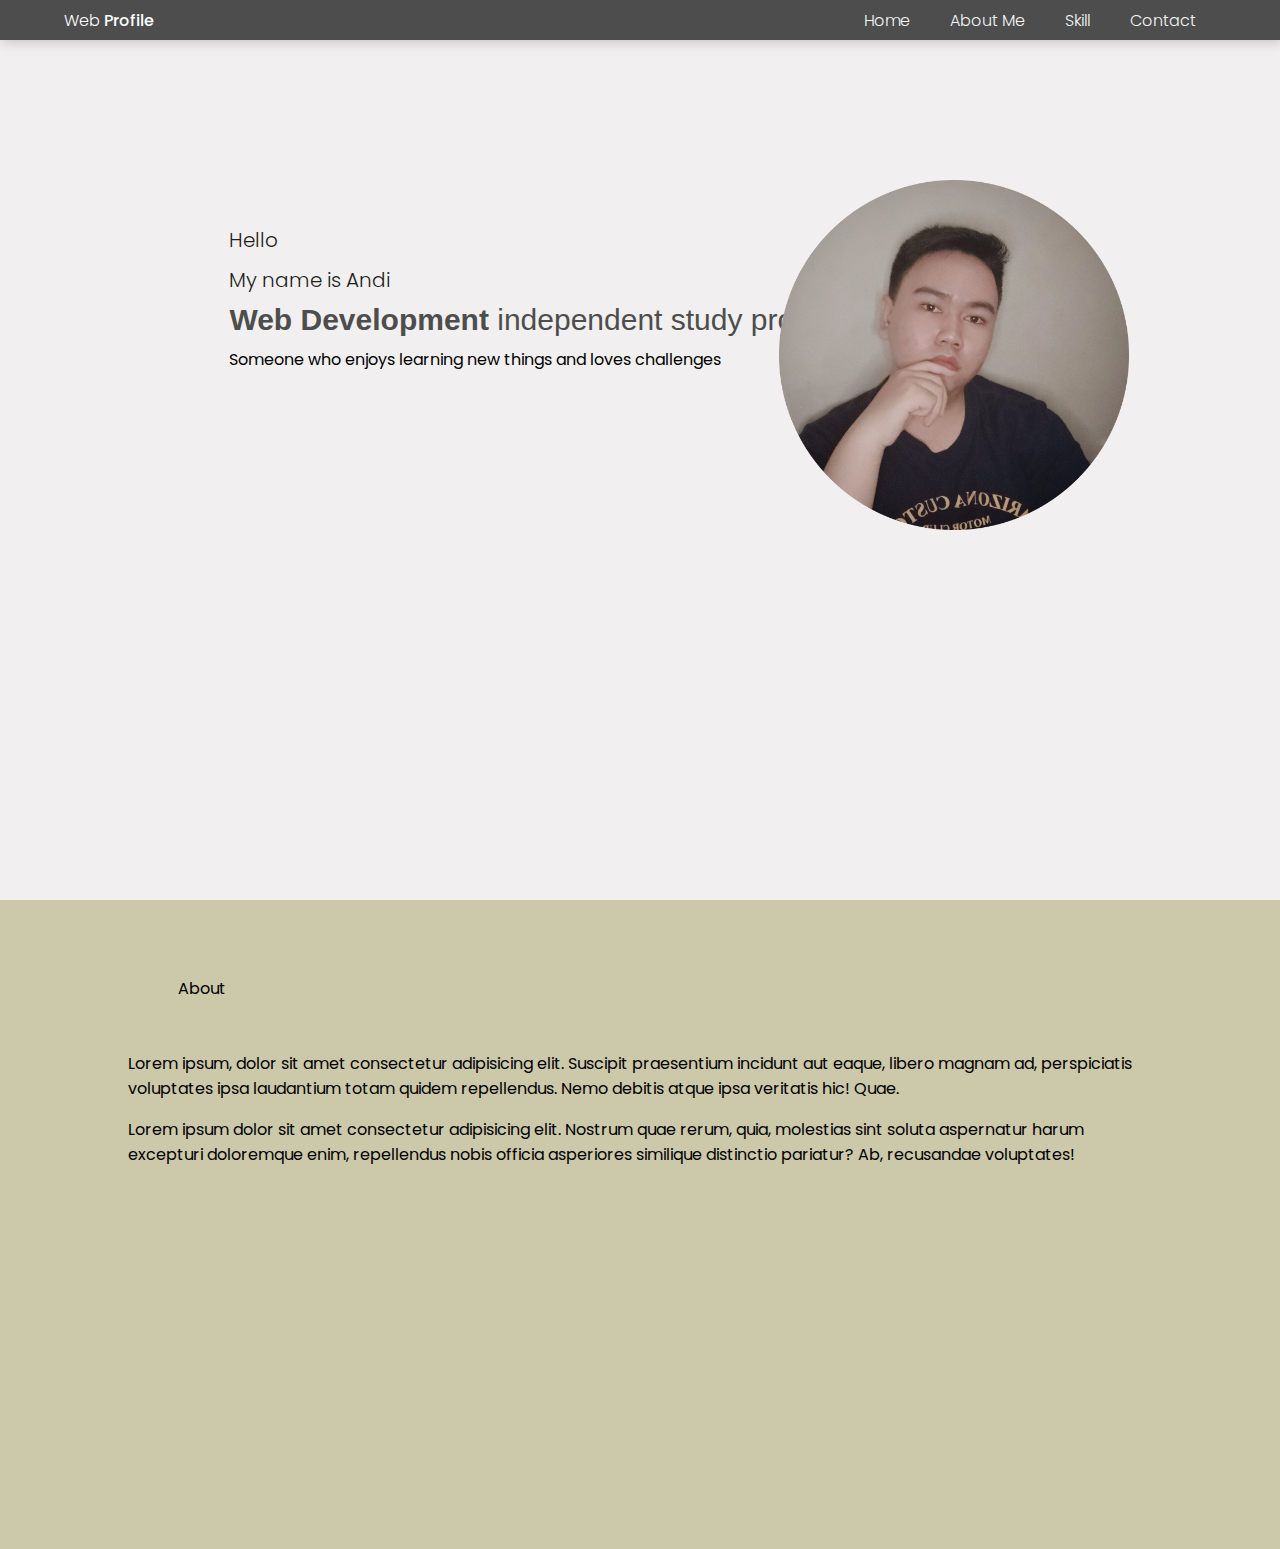
==== index.html @ de0f4f94 "first commit" ====
<!DOCTYPE html>
<html lang="en">
  <head>
    <meta charset="UTF-8" />
    <meta name="viewport" content="width=device-width, initial-scale=1.0" />
    <title>MyProfile</title>
    <link rel="stylesheet" href="style.css" />
    <link rel="preconnect" href="https://fonts.googleapis.com" />
    <link rel="preconnect" href="https://fonts.gstatic.com" crossorigin />
    <link href="https://fonts.googleapis.com/css2?family=Lato:ital,wght@0,300;0,400;0,700;1,400;1,700&family=Poppins:wght@200;300;400;500;600&display=swap" rel="stylesheet" />
  </head>
  <body>
    <section id="home">
      <div class="navbar">
        <nav>
          <a href="index.html" class="logo">Web <span>Profile</span></a>
          <ul>
            <li><a href="">Home</a></li>
            <li><a href="">About Me</a></li>
            <li><a href="">Skill</a></li>
            <li><a href="">Contact</a></li>
          </ul>
        </nav>
      </div>

      <div class="home">
        <p>Hello</p>
        <p>My name is Andi</p>
        <p><span>Web Development</span> independent study program</p>
        <p>Someone who enjoys learning new things and loves challenges</p>
      </div>
      <img class="picture" src="Asset/Iam-modified.png" alt="Gambar" />
    </section>

    <section id="about">
      <div class="about">
        <div class="about-desc">
          <p>About</p>
        </div>
        <div class="row">
          <div class="column">
            <p>Lorem ipsum, dolor sit amet consectetur adipisicing elit. Suscipit praesentium incidunt aut eaque, libero magnam ad, perspiciatis voluptates ipsa laudantium totam quidem repellendus. Nemo debitis atque ipsa veritatis hic! Quae.</p>
          </div>
          <div class="column">
            <p>Lorem ipsum dolor sit amet consectetur adipisicing elit. Nostrum quae rerum, quia, molestias sint soluta aspernatur harum excepturi doloremque enim, repellendus nobis officia asperiores similique distinctio pariatur? Ab, recusandae voluptates!</p>
          </div>
        </div>
      </div>
    </section>
</html>
---- style.css ----
body {
  font-family: "Poppins", sans-serif;
  margin: 0px;
  padding: 0px;
  background-color: #f1efef;
}

ul {
  list-style: none;
}

a {
  text-decoration: none;
}

nav {
  display: flex;
  justify-content: space-between;
  align-items: center;
  height: 40px;
  background: #4d4d4d;
  box-shadow: 2px 2px 12px rgba(0, 0, 0, 0.2);
  padding: 0px 5%;
}

nav ul {
  display: flex;
}

nav ul li a {
  margin: 20px;
  color: whitesmoke;
  font-size: 16px;
  font-weight: 300;
}

nav ul li a:hover {
  background-color: whitesmoke;
  color: #191717;
  border-radius: 5px;
}

.logo {
  color: white;
  font-size: 16px;
  font-weight: 300;
}

.logo span {
  font-weight: 500;
}

#home {
  width: 100%;
  height: 100vh;
  position: relative;
}

.home p {
  line-height: 0px;
  margin: 40px 0px 25px;
}

.home p span {
  font-weight: bold;
}

.home p:nth-child(1) {
  font-weight: 300;
  color: #1d1d1d;
  font-size: 20px;
}
.home p:nth-child(2) {
  font-weight: 300;
  color: #1d1d1d;
  font-size: 20px;
}
.home p:nth-child(3) {
  font-family: sans-serif;
  font-weight: 500;
  color: #4d4d4d;
  font-size: 30px;
}

.home {
  margin-top: 150px;
  margin-right: 500px;
  position: relative;
  left: 10%;
  right: 10%;
  transform: translate(13%, 42%);
}

.picture {
  width: 350px;
  height: auto;
  position: absolute;
  left: 80%;
  top: 20%;
  transform: translateX(-70%);
}

.about {
  height: 55vh;
  background-color: #ccc8aa;
  padding: 2% 10% 10%;
}

.about-desc {
  margin: 50px 50px;
}

.about-desc p:nth-child(1) {
}
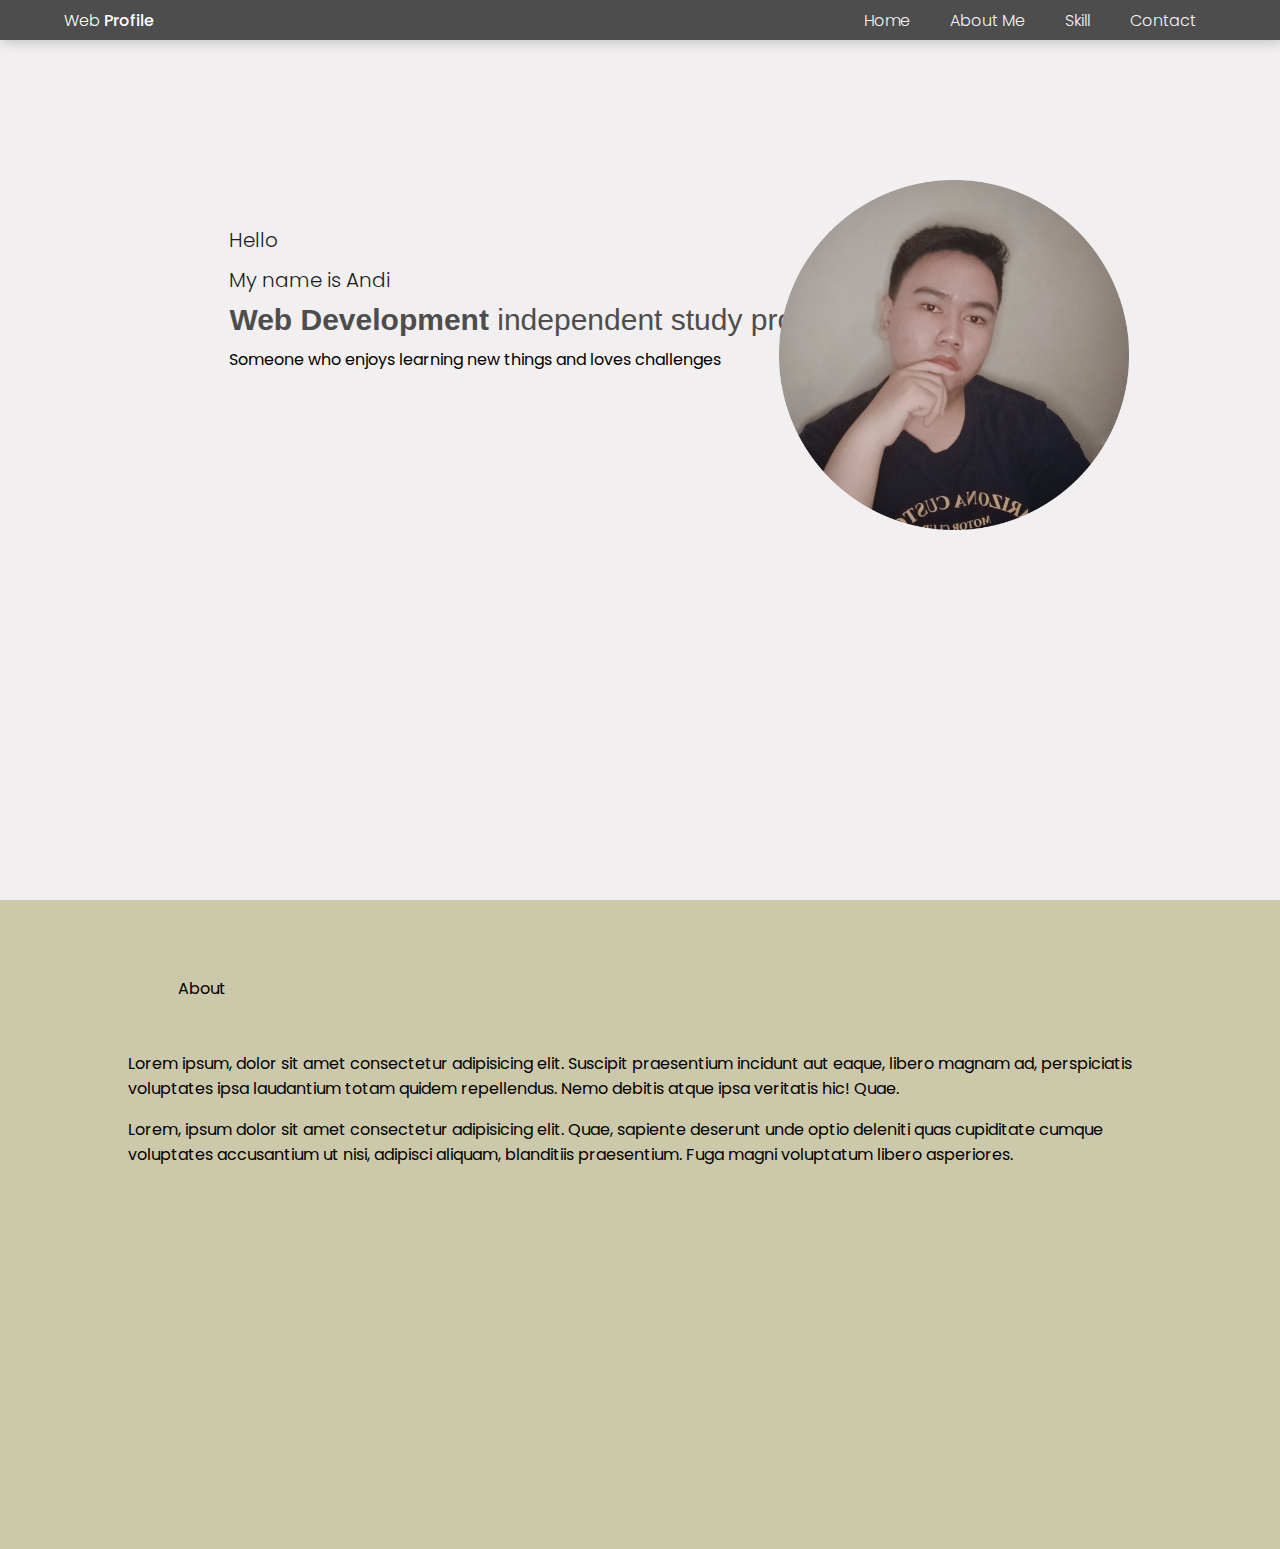
==== commit 14689797: "second commit" ====
--- a/index.html
+++ b/index.html
@@ -39,12 +39,19 @@
         </div>
         <div class="row">
           <div class="column">
-            <p>Lorem ipsum, dolor sit amet consectetur adipisicing elit. Suscipit praesentium incidunt aut eaque, libero magnam ad, perspiciatis voluptates ipsa laudantium totam quidem repellendus. Nemo debitis atque ipsa veritatis hic! Quae.</p>
+            <p>
+              Lorem ipsum, dolor sit amet consectetur adipisicing elit. Suscipit praesentium incidunt aut eaque, libero magnam ad, perspiciatis voluptates ipsa laudantium totam quidem repellendus. Nemo debitis atque ipsa veritatis hic!
+              Quae.
+            </p>
           </div>
           <div class="column">
-            <p>Lorem ipsum dolor sit amet consectetur adipisicing elit. Nostrum quae rerum, quia, molestias sint soluta aspernatur harum excepturi doloremque enim, repellendus nobis officia asperiores similique distinctio pariatur? Ab, recusandae voluptates!</p>
+            <p>
+              Lorem, ipsum dolor sit amet consectetur adipisicing elit. Quae, sapiente deserunt unde optio deleniti quas cupiditate cumque voluptates accusantium ut nisi, adipisci aliquam, blanditiis praesentium. Fuga magni voluptatum
+              libero asperiores.
+            </p>
           </div>
         </div>
       </div>
     </section>
+  </body>
 </html>
--- a/style.css
+++ b/style.css
@@ -109,6 +109,3 @@
 .about-desc {
   margin: 50px 50px;
 }
-
-.about-desc p:nth-child(1) {
-}
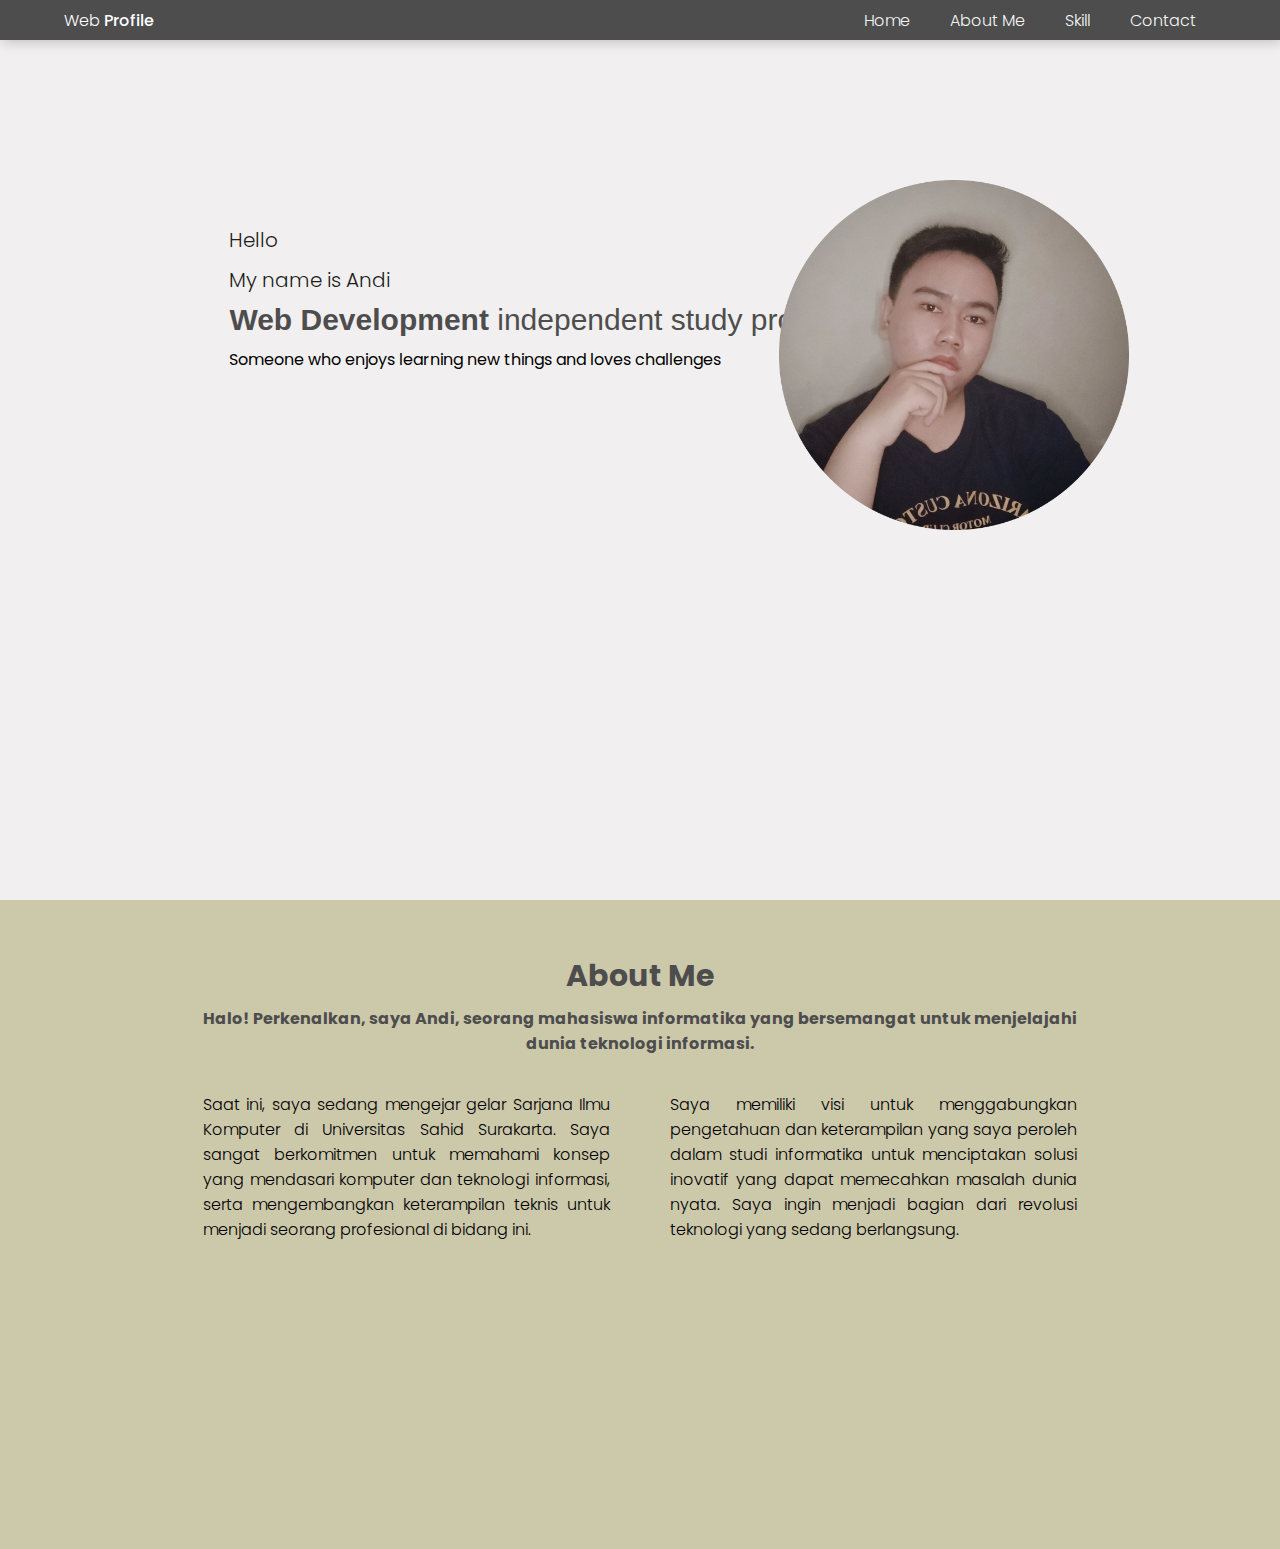
==== commit 119a93ab: "Update Section About" ====
--- a/index.html
+++ b/index.html
@@ -35,19 +35,20 @@
     <section id="about">
       <div class="about">
         <div class="about-desc">
-          <p>About</p>
+          <p>About Me</p>
+          <p>Halo! Perkenalkan, saya Andi, seorang mahasiswa informatika yang bersemangat untuk menjelajahi dunia teknologi informasi.</p>
         </div>
         <div class="row">
           <div class="column">
             <p>
-              Lorem ipsum, dolor sit amet consectetur adipisicing elit. Suscipit praesentium incidunt aut eaque, libero magnam ad, perspiciatis voluptates ipsa laudantium totam quidem repellendus. Nemo debitis atque ipsa veritatis hic!
-              Quae.
+              Saat ini, saya sedang mengejar gelar Sarjana Ilmu Komputer di Universitas Sahid Surakarta. Saya sangat berkomitmen untuk memahami konsep yang mendasari komputer dan teknologi informasi, serta mengembangkan keterampilan teknis
+              untuk menjadi seorang profesional di bidang ini.
             </p>
           </div>
           <div class="column">
             <p>
-              Lorem, ipsum dolor sit amet consectetur adipisicing elit. Quae, sapiente deserunt unde optio deleniti quas cupiditate cumque voluptates accusantium ut nisi, adipisci aliquam, blanditiis praesentium. Fuga magni voluptatum
-              libero asperiores.
+              Saya memiliki visi untuk menggabungkan pengetahuan dan keterampilan yang saya peroleh dalam studi informatika untuk menciptakan solusi inovatif yang dapat memecahkan masalah dunia nyata. Saya ingin menjadi bagian dari revolusi
+              teknologi yang sedang berlangsung.
             </p>
           </div>
         </div>
--- a/style.css
+++ b/style.css
@@ -35,7 +35,7 @@
 }
 
 nav ul li a:hover {
-  background-color: whitesmoke;
+  background-color: #ccc8aa;
   color: #191717;
   border-radius: 5px;
 }
@@ -53,6 +53,11 @@
 #home {
   width: 100%;
   height: 100vh;
+  position: relative;
+}
+#about {
+  width: 100%;
+  height: 70vh;
   position: relative;
 }
 
@@ -109,3 +114,35 @@
 .about-desc {
   margin: 50px 50px;
 }
+
+.about-desc p:nth-child(1) {
+  font-weight: bold;
+  color: #4d4d4d;
+  font-size: 30px;
+  line-height: 0px;
+  text-align: center;
+  margin-bottom: 30px;
+}
+
+.about-desc p:nth-child(2) {
+  color: #4d4d4d;
+  text-align: center;
+  font-weight: bold;
+}
+
+.row {
+  margin: -80px 25px 0px 25px;
+  padding: 20px;
+  display: flex;
+}
+
+.row .column p {
+  font-weight: 300;
+  text-align: justify;
+}
+
+.column {
+  flex: 50%;
+  padding: 30px;
+  height: auto;
+}
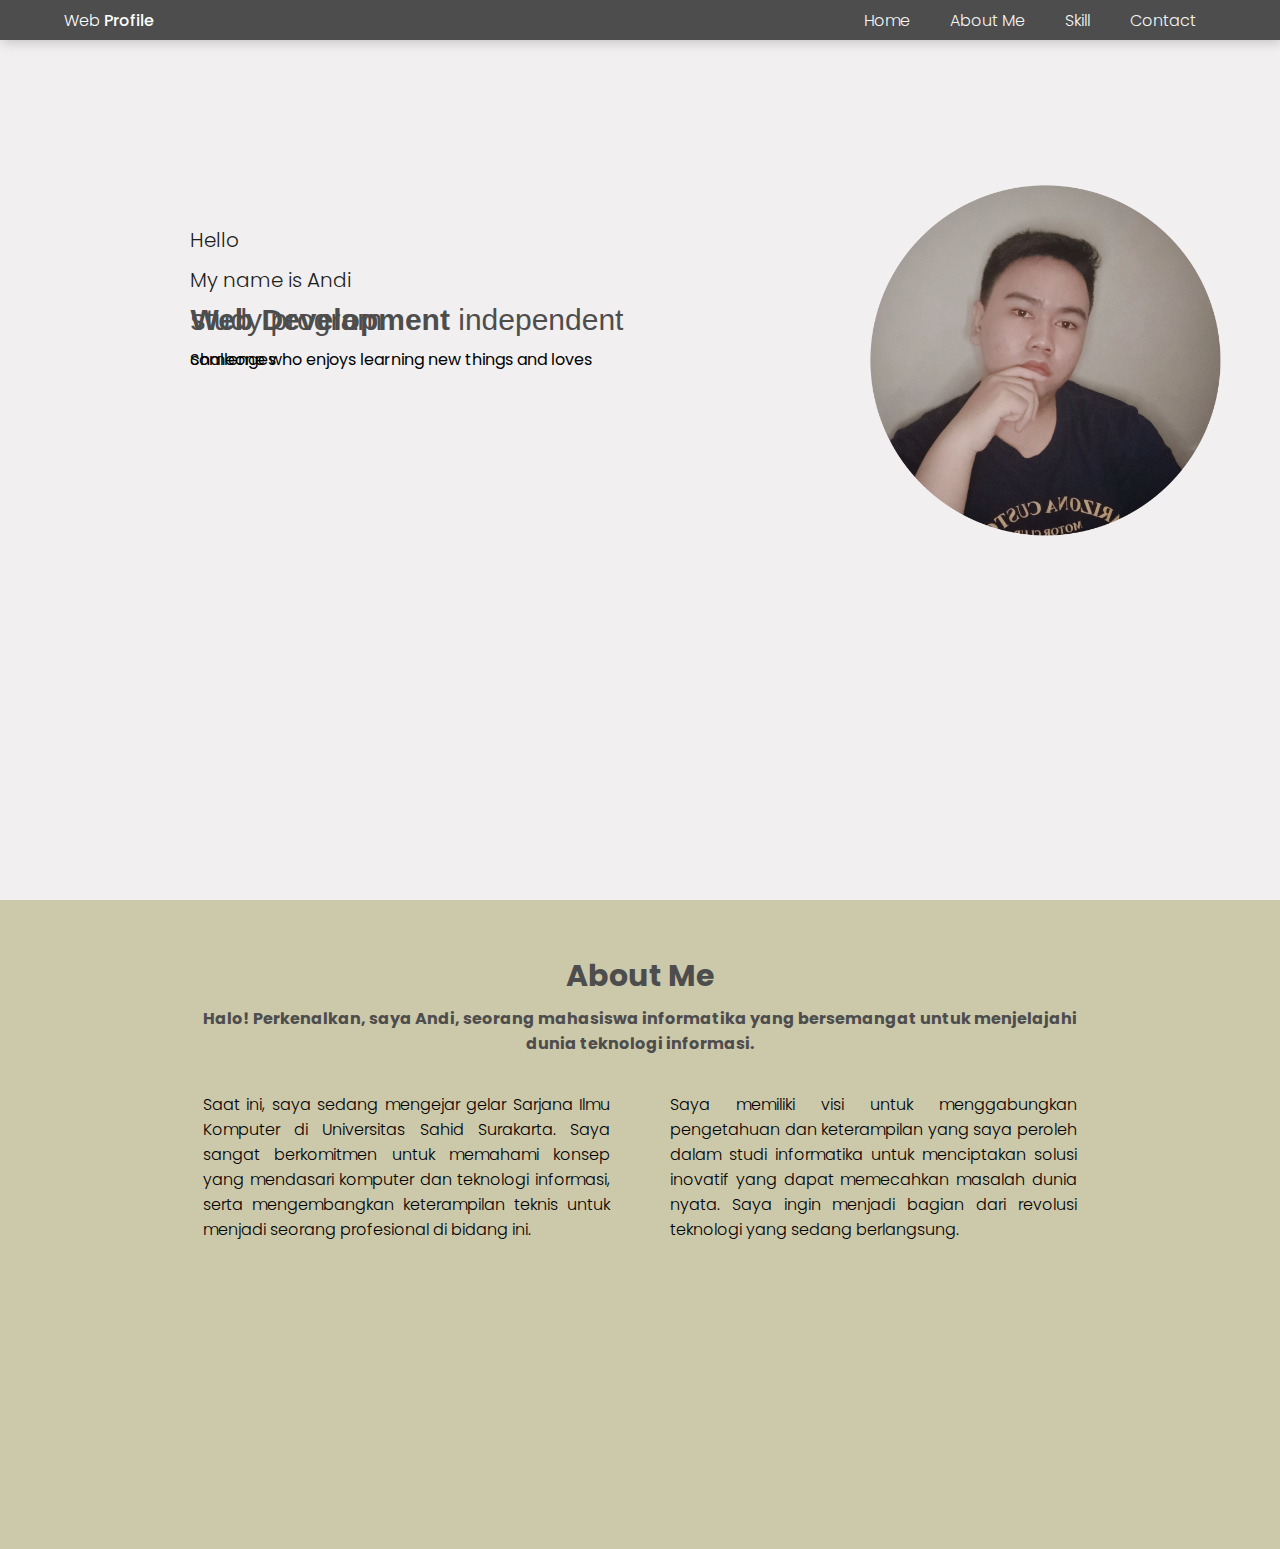
==== commit 27324843: "Update CSS" ====
--- a/index.html
+++ b/index.html
@@ -28,8 +28,8 @@
         <p>My name is Andi</p>
         <p><span>Web Development</span> independent study program</p>
         <p>Someone who enjoys learning new things and loves challenges</p>
+        <img class="picture" src="Asset/Iam-modified.png" alt="Gambar" />
       </div>
-      <img class="picture" src="Asset/Iam-modified.png" alt="Gambar" />
     </section>
 
     <section id="about">
--- a/style.css
+++ b/style.css
@@ -89,7 +89,7 @@
 
 .home {
   margin-top: 150px;
-  margin-right: 500px;
+  margin-right: 800px;
   position: relative;
   left: 10%;
   right: 10%;
@@ -100,9 +100,8 @@
   width: 350px;
   height: auto;
   position: absolute;
-  left: 80%;
-  top: 20%;
-  transform: translateX(-70%);
+  margin-left: 680px;
+  margin-top: -200px;
 }
 
 .about {
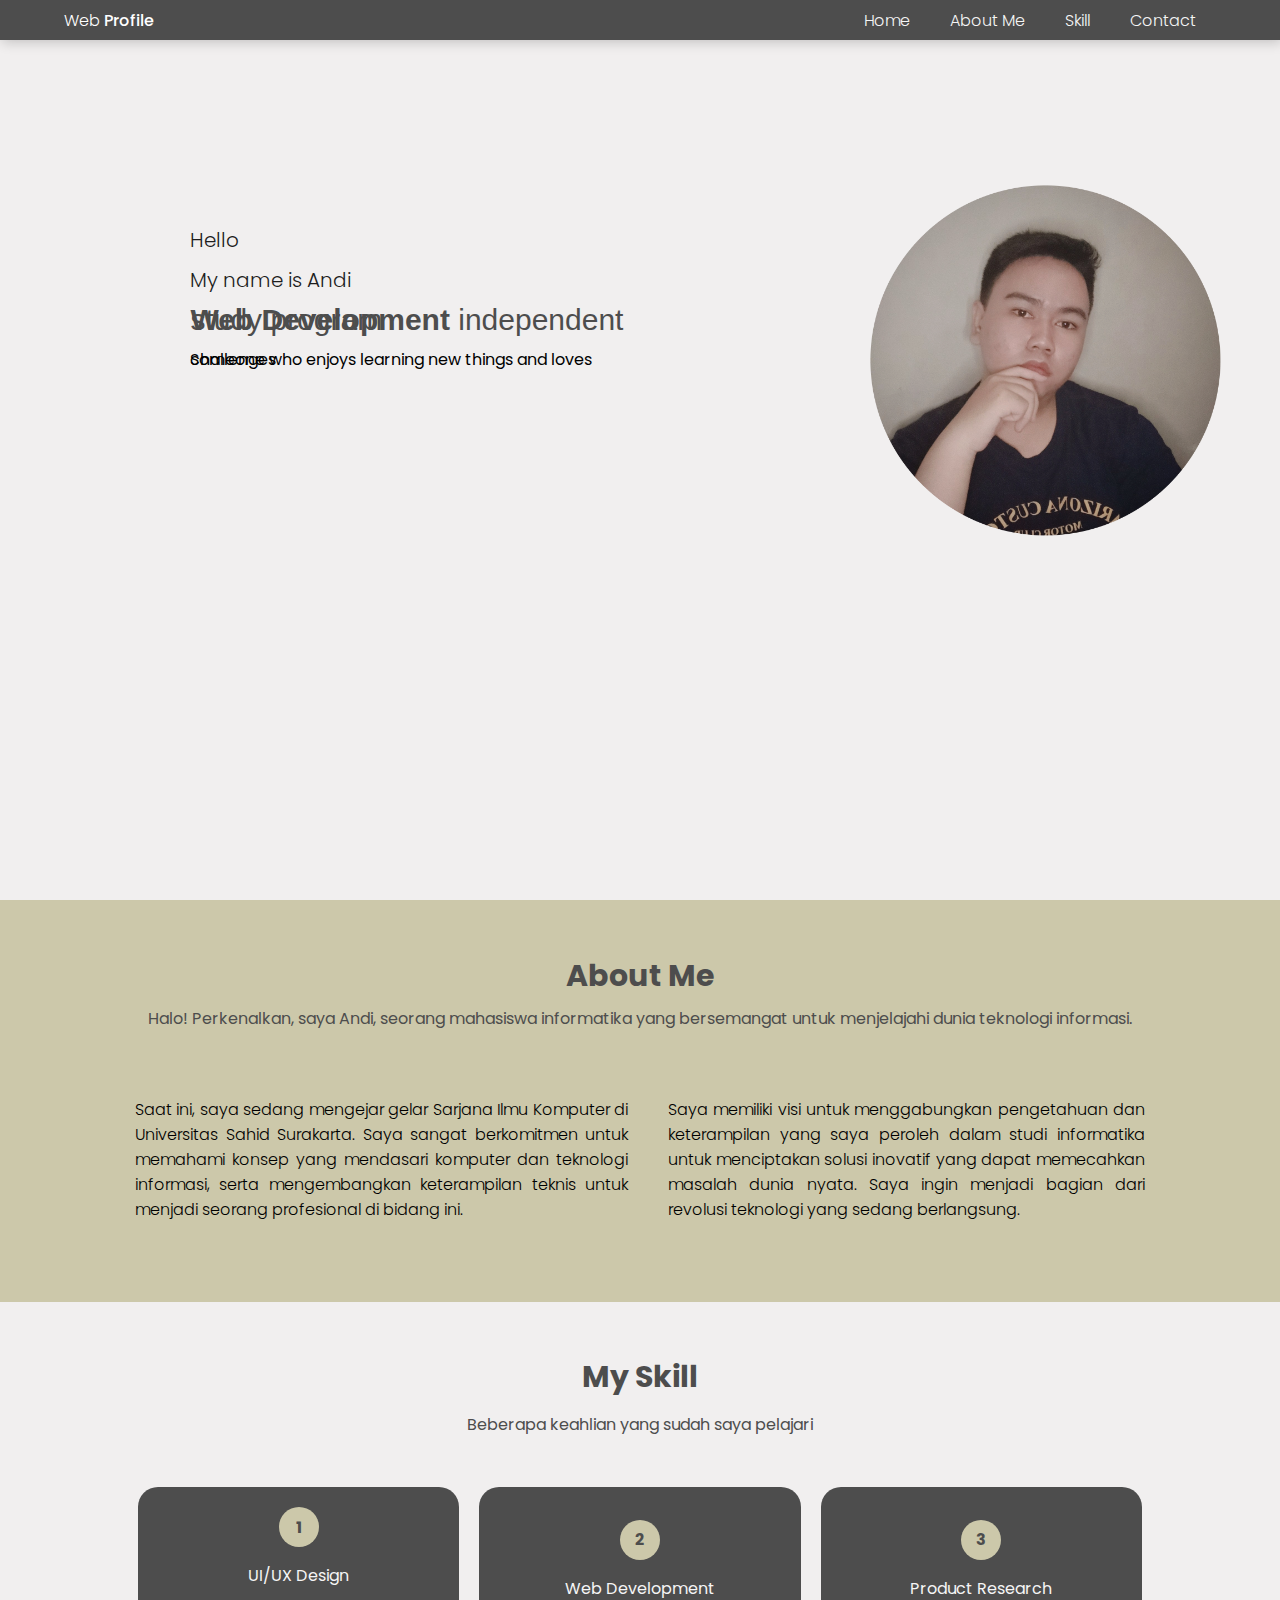
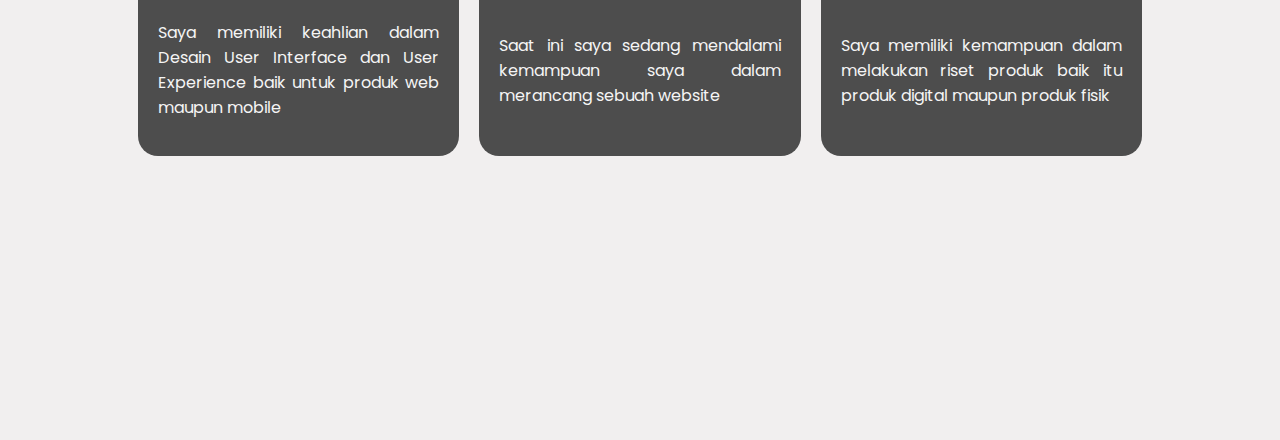
==== commit ed0bcd42: "Update Elemen Skill dan layout about section" ====
--- a/index.html
+++ b/index.html
@@ -53,6 +53,32 @@
           </div>
         </div>
       </div>
+
+      <section id="skill">
+        <div class="skill">
+          <div class="skill-desc">
+            <p>My Skill</p>
+            <p>Beberapa keahlian yang sudah saya pelajari</p>
+          </div>
+          <div class="box-container">
+            <div class="box-1">
+              <span>1</span>
+              <p>UI/UX Design</p>
+              <p>Saya memiliki keahlian dalam Desain User Interface dan User Experience baik untuk produk web maupun mobile</p>
+            </div>
+            <div class="box-2">
+              <span>2</span>
+              <p>Web Development</p>
+              <p>Saat ini saya sedang mendalami kemampuan saya dalam merancang sebuah website</p>
+            </div>
+            <div class="box-3">
+              <span>3</span>
+              <p>Product Research</p>
+              <p>Saya memiliki kemampuan dalam melakukan riset produk baik itu produk digital maupun produk fisik</p>
+            </div>
+          </div>
+        </div>
+      </section>
     </section>
   </body>
 </html>
--- a/style.css
+++ b/style.css
@@ -37,7 +37,9 @@
 nav ul li a:hover {
   background-color: #ccc8aa;
   color: #191717;
+  font-weight: 400;
   border-radius: 5px;
+  padding: 3px;
 }
 
 .logo {
@@ -53,11 +55,6 @@
 #home {
   width: 100%;
   height: 100vh;
-  position: relative;
-}
-#about {
-  width: 100%;
-  height: 70vh;
   position: relative;
 }
 
@@ -105,9 +102,8 @@
 }
 
 .about {
-  height: 55vh;
   background-color: #ccc8aa;
-  padding: 2% 10% 10%;
+  padding: 2% 5% 5%;
 }
 
 .about-desc {
@@ -126,22 +122,82 @@
 .about-desc p:nth-child(2) {
   color: #4d4d4d;
   text-align: center;
-  font-weight: bold;
 }
 
 .row {
   margin: -80px 25px 0px 25px;
+  display: flex;
+  width: 1050px;
+  margin: auto;
+}
+
+.column {
+  text-align: justify;
+  padding: 0px 20px 0px 20px;
+}
+
+.row .column p {
+  font-weight: 300;
+}
+
+.skill {
+  height: 65vh;
+  padding: 2% 10% 10%;
+}
+
+.skill-desc {
+  margin: 50px 50px;
+}
+
+.skill-desc p:nth-child(1) {
+  font-weight: bold;
+  color: #4d4d4d;
+  font-size: 30px;
+  line-height: 0px;
+  text-align: center;
+  margin-bottom: 35px;
+}
+.skill-desc p:nth-child(2) {
+  color: #4d4d4d;
+  text-align: center;
+}
+
+.box-container {
+  display: flex;
+  text-align: justify;
+  justify-content: space-around;
+}
+
+.box-1,
+.box-2,
+.box-3 {
+  width: 350px;
+  height: auto;
+  align-items: center;
+  justify-content: center;
+  display: flex;
+  flex-direction: column;
+  margin: 0px 5px;
+  background-color: #4d4d4d;
   padding: 20px;
-  display: flex;
-}
-
-.row .column p {
-  font-weight: 300;
-  text-align: justify;
-}
-
-.column {
-  flex: 50%;
-  padding: 30px;
-  height: auto;
-}
+  color: whitesmoke;
+  border-radius: 20px;
+  margin-left: 10px;
+  margin-right: 10px;
+}
+
+.box-1 span,
+.box-2 span,
+.box-3 span {
+  width: 40px;
+  height: 40px;
+  border-radius: 50%;
+  font-weight: bold;
+  align-items: center;
+  background-color: #ccc8aa;
+  color: #4d4d4d;
+  justify-content: center;
+  display: flex;
+  flex-direction: column;
+  margin: 0px 5px;
+}
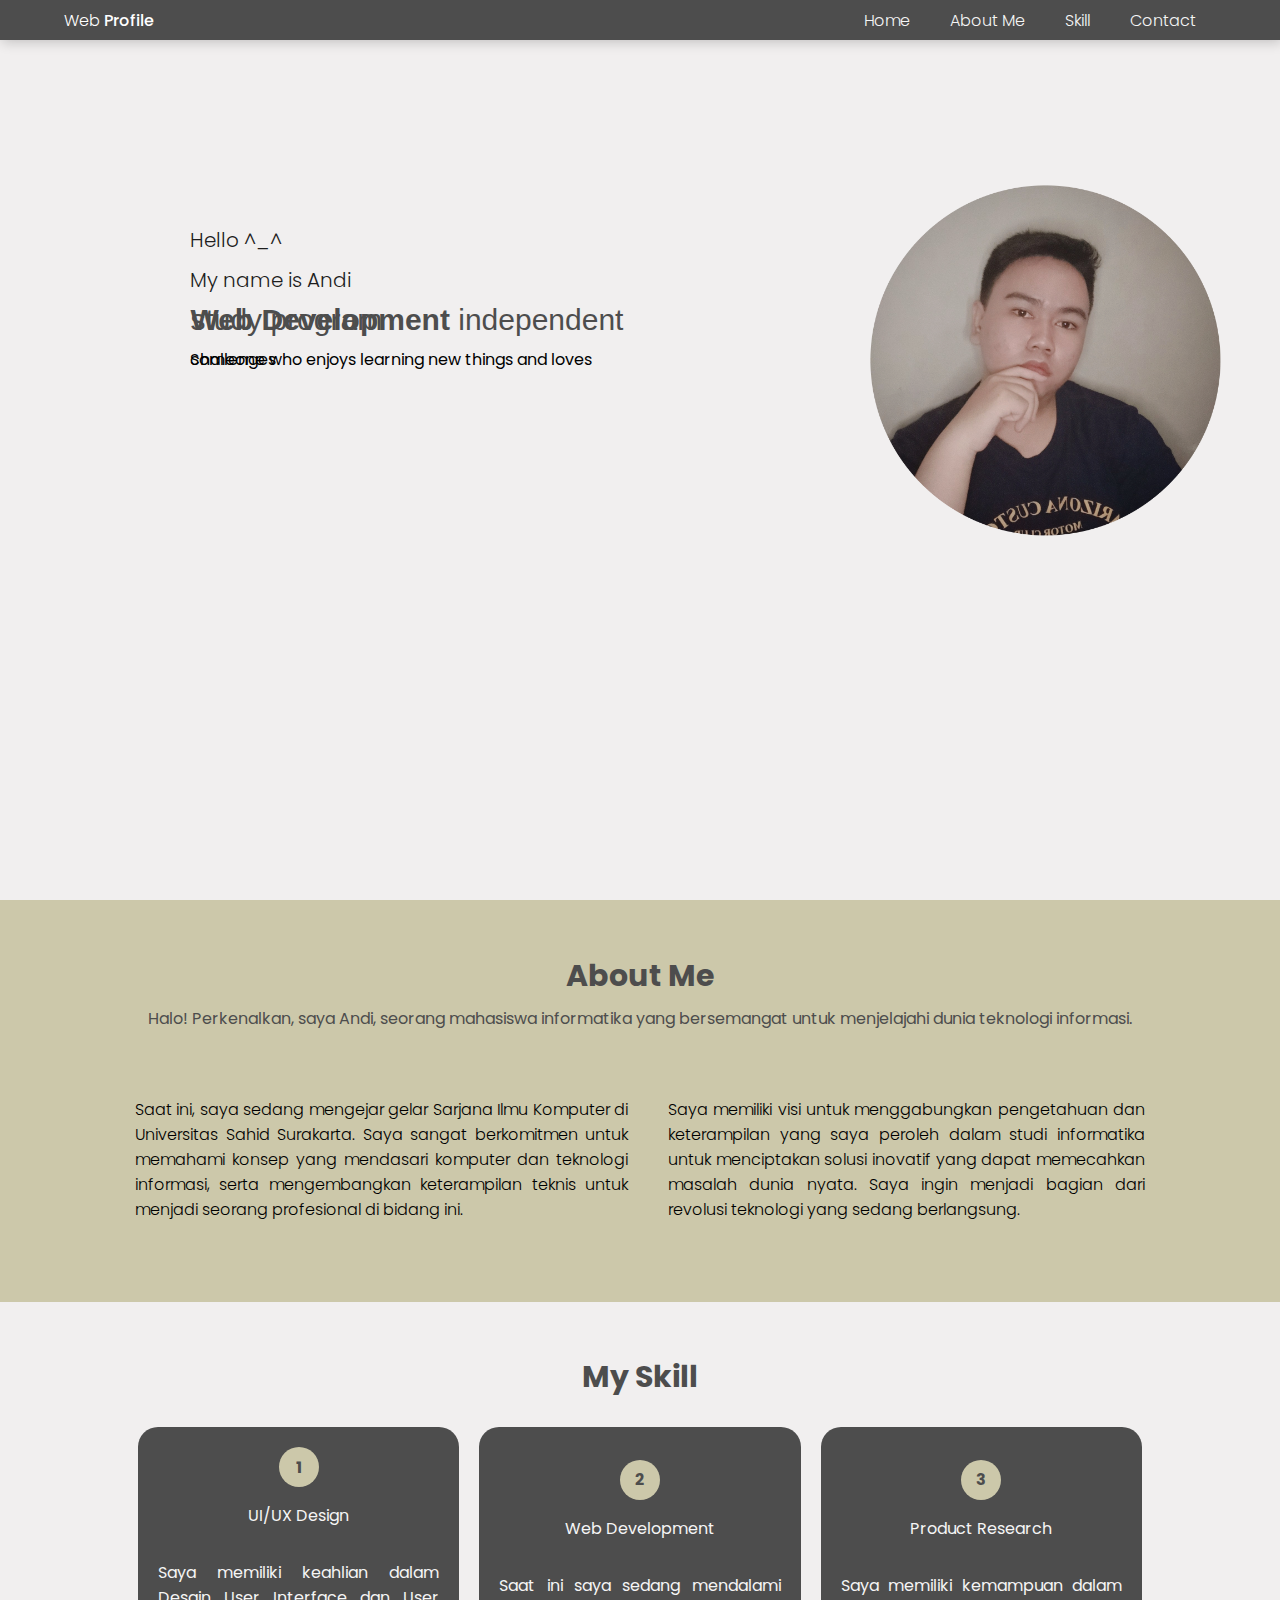
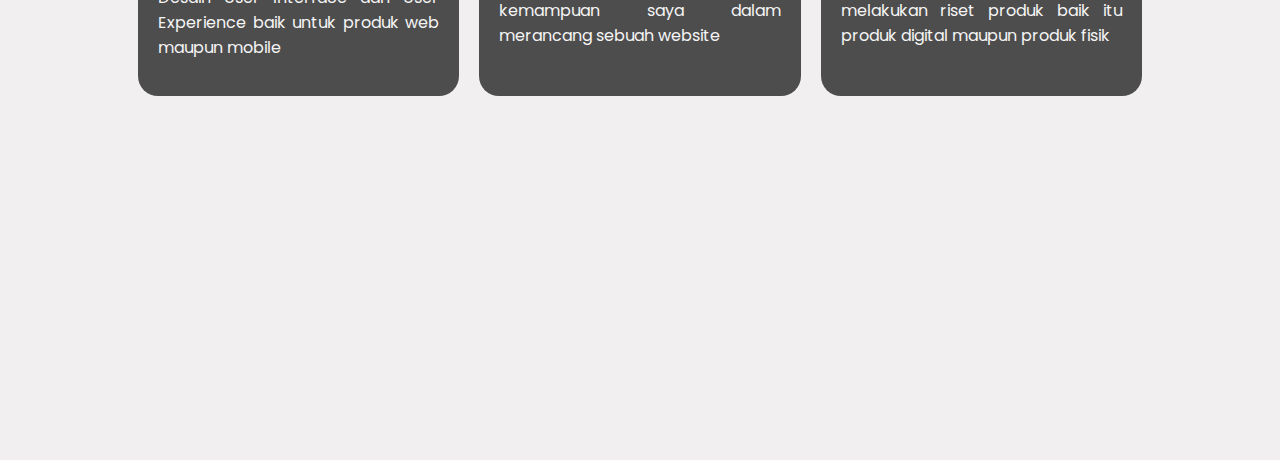
==== commit a0fa5bc2: "Update" ====
--- a/index.html
+++ b/index.html
@@ -15,16 +15,16 @@
         <nav>
           <a href="index.html" class="logo">Web <span>Profile</span></a>
           <ul>
-            <li><a href="">Home</a></li>
-            <li><a href="">About Me</a></li>
-            <li><a href="">Skill</a></li>
+            <li><a href="#home">Home</a></li>
+            <li><a href="#about">About Me</a></li>
+            <li><a href="#skill">Skill</a></li>
             <li><a href="">Contact</a></li>
           </ul>
         </nav>
       </div>
 
       <div class="home">
-        <p>Hello</p>
+        <p>Hello ^_^</p>
         <p>My name is Andi</p>
         <p><span>Web Development</span> independent study program</p>
         <p>Someone who enjoys learning new things and loves challenges</p>
@@ -58,7 +58,6 @@
         <div class="skill">
           <div class="skill-desc">
             <p>My Skill</p>
-            <p>Beberapa keahlian yang sudah saya pelajari</p>
           </div>
           <div class="box-container">
             <div class="box-1">
@@ -79,6 +78,12 @@
           </div>
         </div>
       </section>
+
+      <section id="contact">
+        <div class="contact">
+          <div class="contact-desc"></div>
+        </div>
+      </section>
     </section>
   </body>
 </html>
--- a/style.css
+++ b/style.css
@@ -143,6 +143,7 @@
 .skill {
   height: 65vh;
   padding: 2% 10% 10%;
+  margin-bottom: 20px;
 }
 
 .skill-desc {
@@ -166,6 +167,8 @@
   display: flex;
   text-align: justify;
   justify-content: space-around;
+  margin-top: 10px;
+  margin-bottom: 20px;
 }
 
 .box-1,
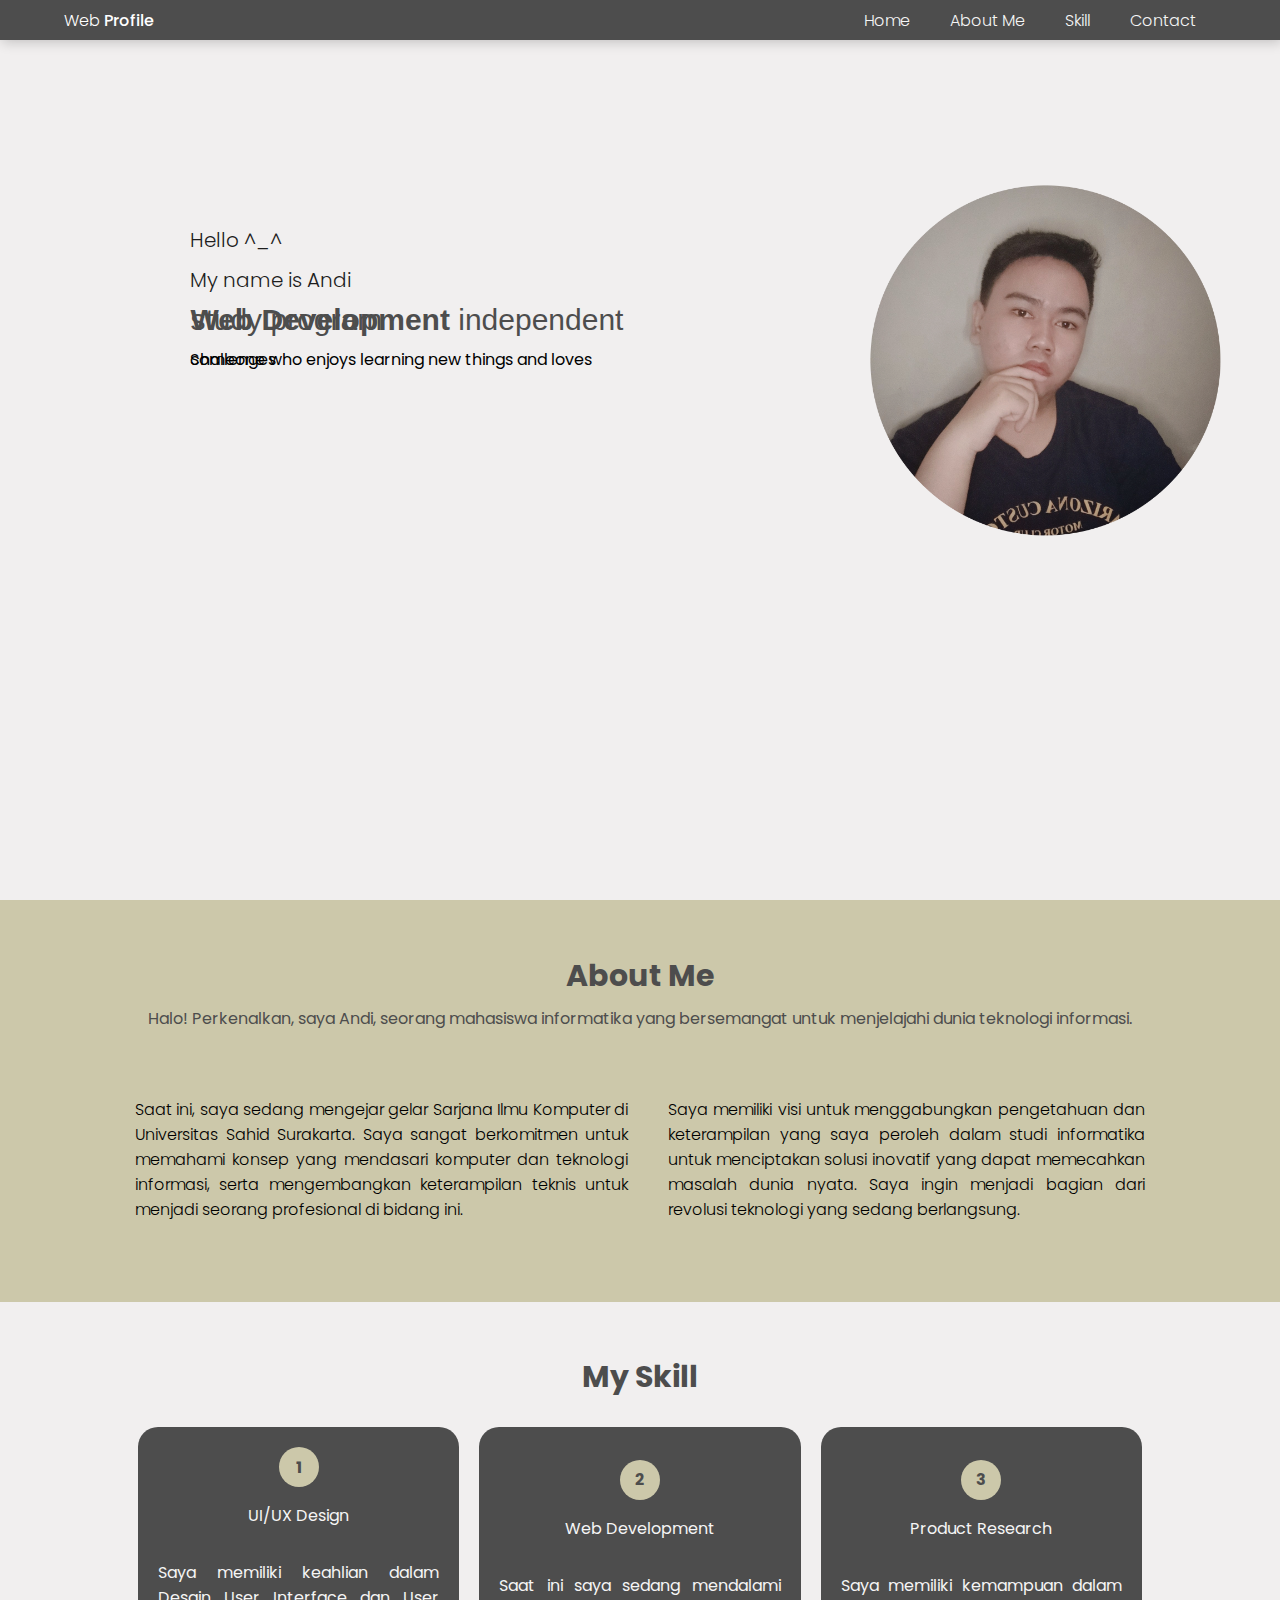
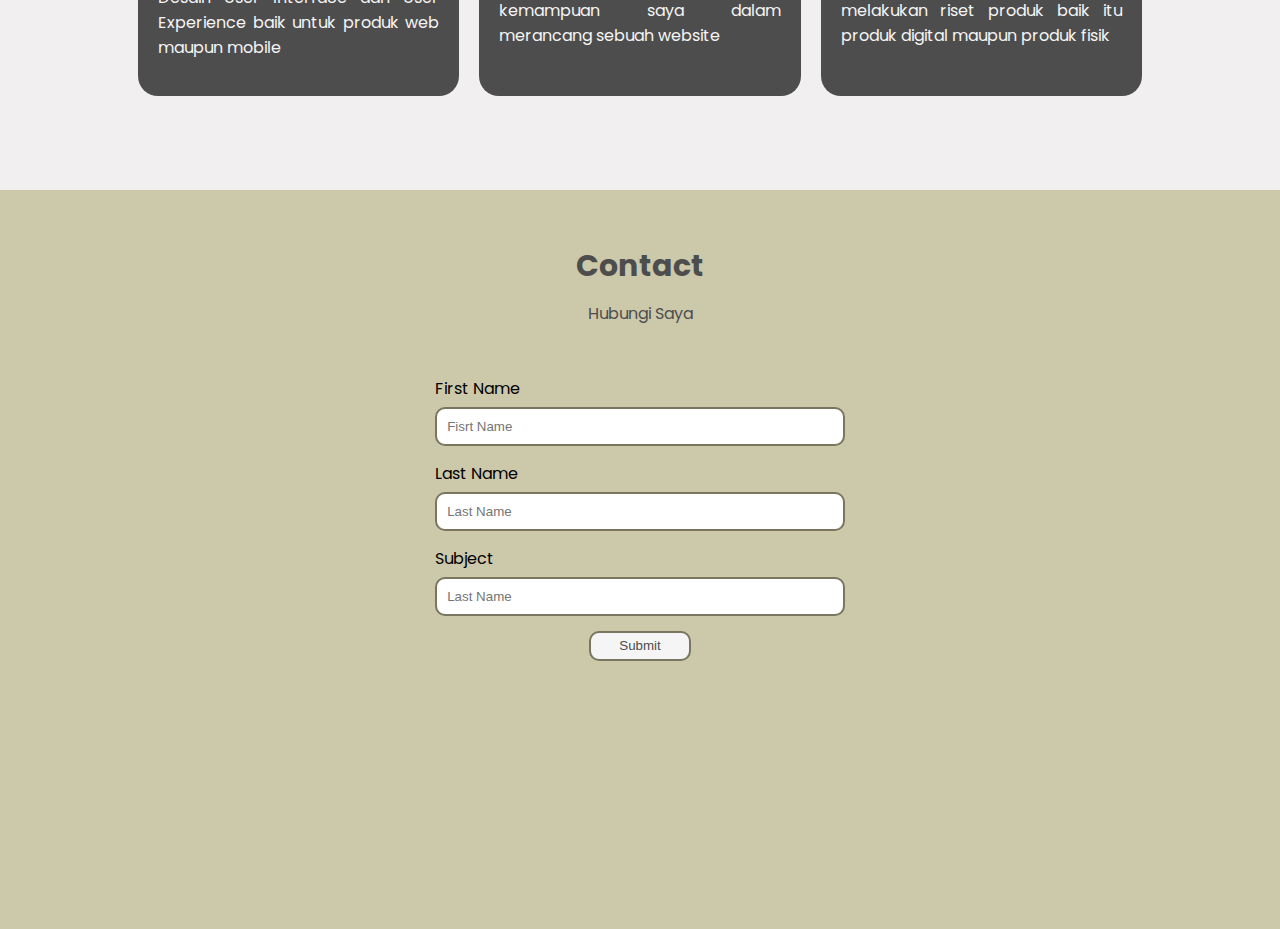
==== commit 72d0f8ce: "Update elemen and CSS" ====
--- a/index.html
+++ b/index.html
@@ -18,7 +18,7 @@
             <li><a href="#home">Home</a></li>
             <li><a href="#about">About Me</a></li>
             <li><a href="#skill">Skill</a></li>
-            <li><a href="">Contact</a></li>
+            <li><a href="#contact">Contact</a></li>
           </ul>
         </nav>
       </div>
@@ -81,7 +81,18 @@
 
       <section id="contact">
         <div class="contact">
-          <div class="contact-desc"></div>
+          <div class="contact-desc">
+            <p>Contact</p>
+            <p>Hubungi Saya</p>
+          </div>
+          <form action="form.html"></form>
+          <label for="fname">First Name</label>
+          <input type="text" name="fname" id="fname" placeholder="Fisrt Name" />
+          <label for="lname">Last Name</label>
+          <input type="text" name="lname" id="lname" placeholder="Last Name" />
+          <label for="subject">Subject</label>
+          <input type="text" name="lname" id="lname" placeholder="Last Name" />
+          <input type="submit" value="Submit" />
         </div>
       </section>
     </section>
--- a/style.css
+++ b/style.css
@@ -141,7 +141,7 @@
 }
 
 .skill {
-  height: 65vh;
+  height: 35vh;
   padding: 2% 10% 10%;
   margin-bottom: 20px;
 }
@@ -174,7 +174,7 @@
 .box-1,
 .box-2,
 .box-3 {
-  width: 350px;
+  width: 320px;
   height: auto;
   align-items: center;
   justify-content: center;
@@ -204,3 +204,65 @@
   flex-direction: column;
   margin: 0px 5px;
 }
+
+.contact {
+  height: 65vh;
+  background-color: #ccc8aa;
+  padding: 2% 10% 10%;
+  margin: auto;
+}
+
+.contact-desc {
+  margin: 50px 50px;
+}
+
+.contact-desc p:nth-child(1) {
+  font-weight: bold;
+  color: #4d4d4d;
+  font-size: 30px;
+  line-height: 0px;
+  text-align: center;
+  margin-bottom: 35px;
+}
+.contact-desc p:nth-child(2) {
+  color: #4d4d4d;
+  text-align: center;
+}
+
+label {
+  display: block;
+  width: 40%;
+  margin: auto;
+}
+
+input[type="text"],
+select,
+textarea {
+  display: block;
+  width: 40%;
+  margin: auto;
+  padding: 10px;
+  border: 2px solid #79765f;
+  border-radius: 10px;
+  box-sizing: border-box;
+  margin-top: 6px;
+  margin-bottom: 15px;
+  resize: vertical;
+}
+
+input[type="submit"] {
+  display: block;
+  width: 10%;
+  border: 2px solid #79765f;
+  border-radius: 10px;
+  height: 30px;
+  margin: auto;
+  background-color: whitesmoke;
+  color: #4d4d4d;
+}
+
+input[type="submit"]:hover {
+  background-color: #4d4d4d;
+  border: 2px solid #79765f;
+  color: #ccc8aa;
+}
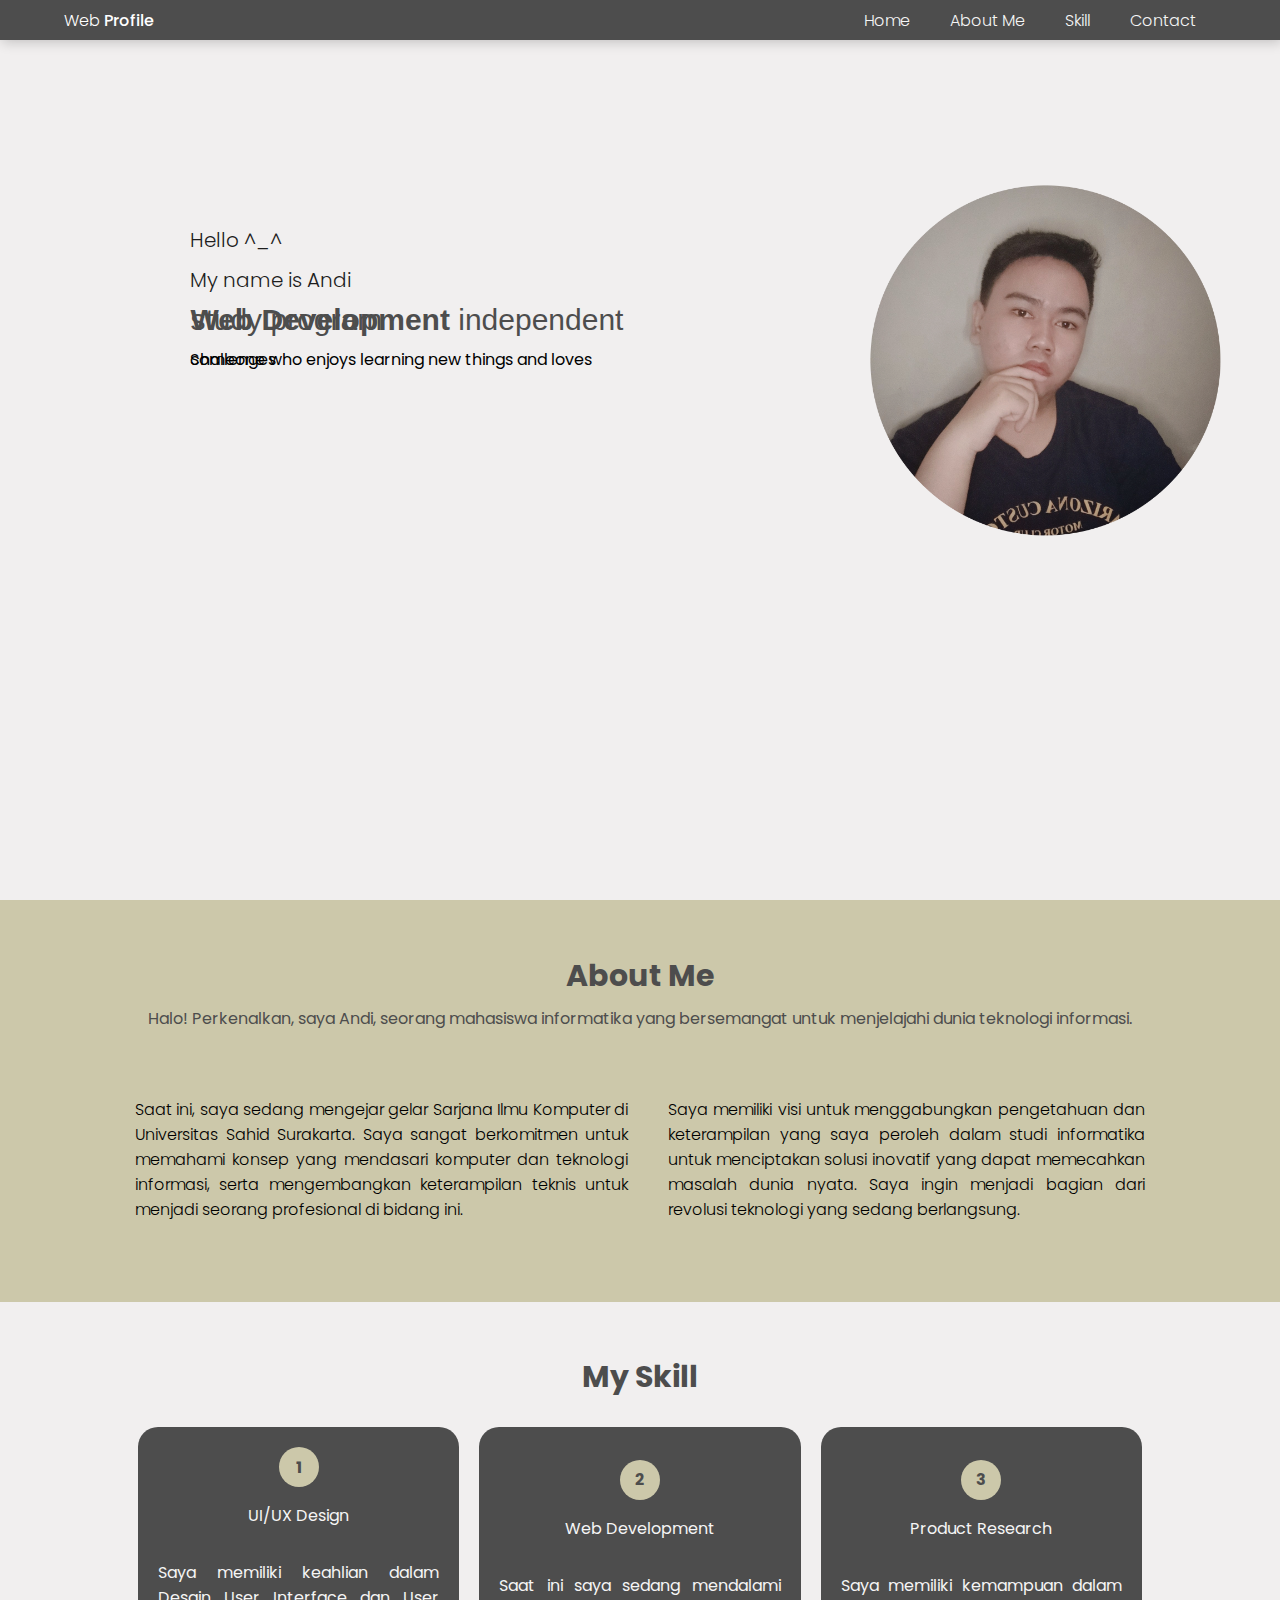
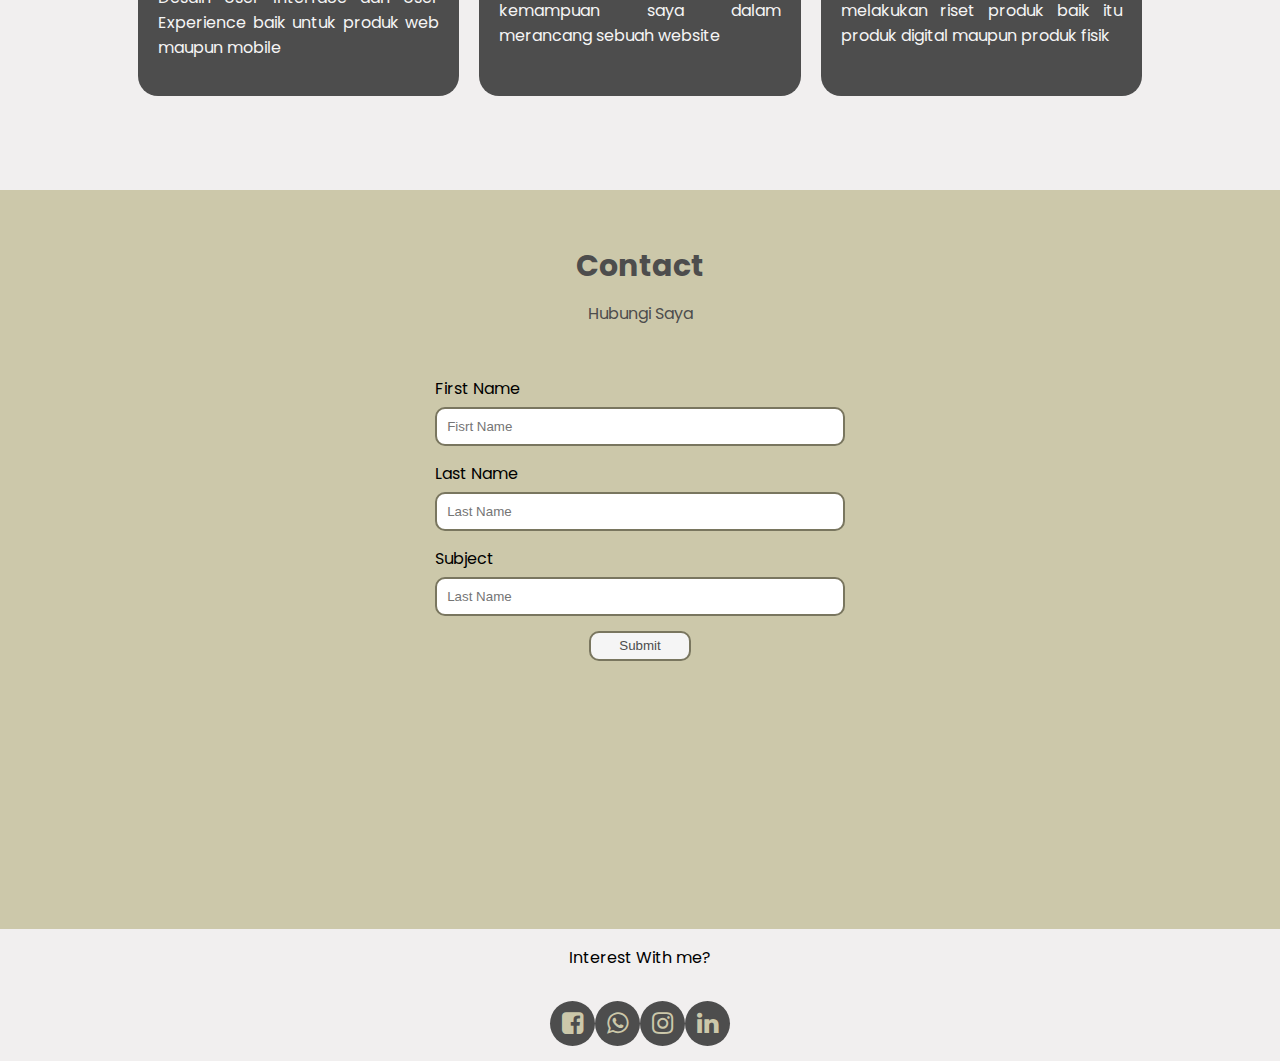
==== commit ffbb65d9: "Add Footer" ====
--- a/index.html
+++ b/index.html
@@ -8,6 +8,7 @@
     <link rel="preconnect" href="https://fonts.googleapis.com" />
     <link rel="preconnect" href="https://fonts.gstatic.com" crossorigin />
     <link href="https://fonts.googleapis.com/css2?family=Lato:ital,wght@0,300;0,400;0,700;1,400;1,700&family=Poppins:wght@200;300;400;500;600&display=swap" rel="stylesheet" />
+    <link rel="stylesheet" href="https://cdnjs.cloudflare.com/ajax/libs/font-awesome/4.7.0/css/font-awesome.min.css" />
   </head>
   <body>
     <section id="home">
@@ -96,5 +97,15 @@
         </div>
       </section>
     </section>
+
+    <footer>
+      <p>Interest With me?</p>
+      <div class="social-icons">
+        <a href=""><i class="fa fa-facebook-square"></i></a>
+        <a href=""><i class="fa fa-whatsapp"></i></a>
+        <a href=""><i class="fa fa-instagram"></i></a>
+        <a href=""><i class="fa fa-linkedin"></i></a>
+      </div>
+    </footer>
   </body>
 </html>
--- a/style.css
+++ b/style.css
@@ -266,3 +266,33 @@
   border: 2px solid #79765f;
   color: #ccc8aa;
 }
+
+footer {
+  display: flex;
+  flex-direction: column;
+  align-items: center;
+  justify-content: center;
+  position: relative;
+}
+
+.social-icons {
+  margin: 15px 10px;
+  display: flex;
+  text-align: center;
+}
+
+.social-icons a {
+  color: #ccc8aa;
+  background-color: #4d4d4d;
+  width: 45px;
+  height: 45px;
+  display: flex;
+  align-items: center;
+  justify-content: center;
+  border-radius: 50%;
+}
+
+.social-icons i {
+  font-size: 25px;
+  margin: 10px 0px;
+}
